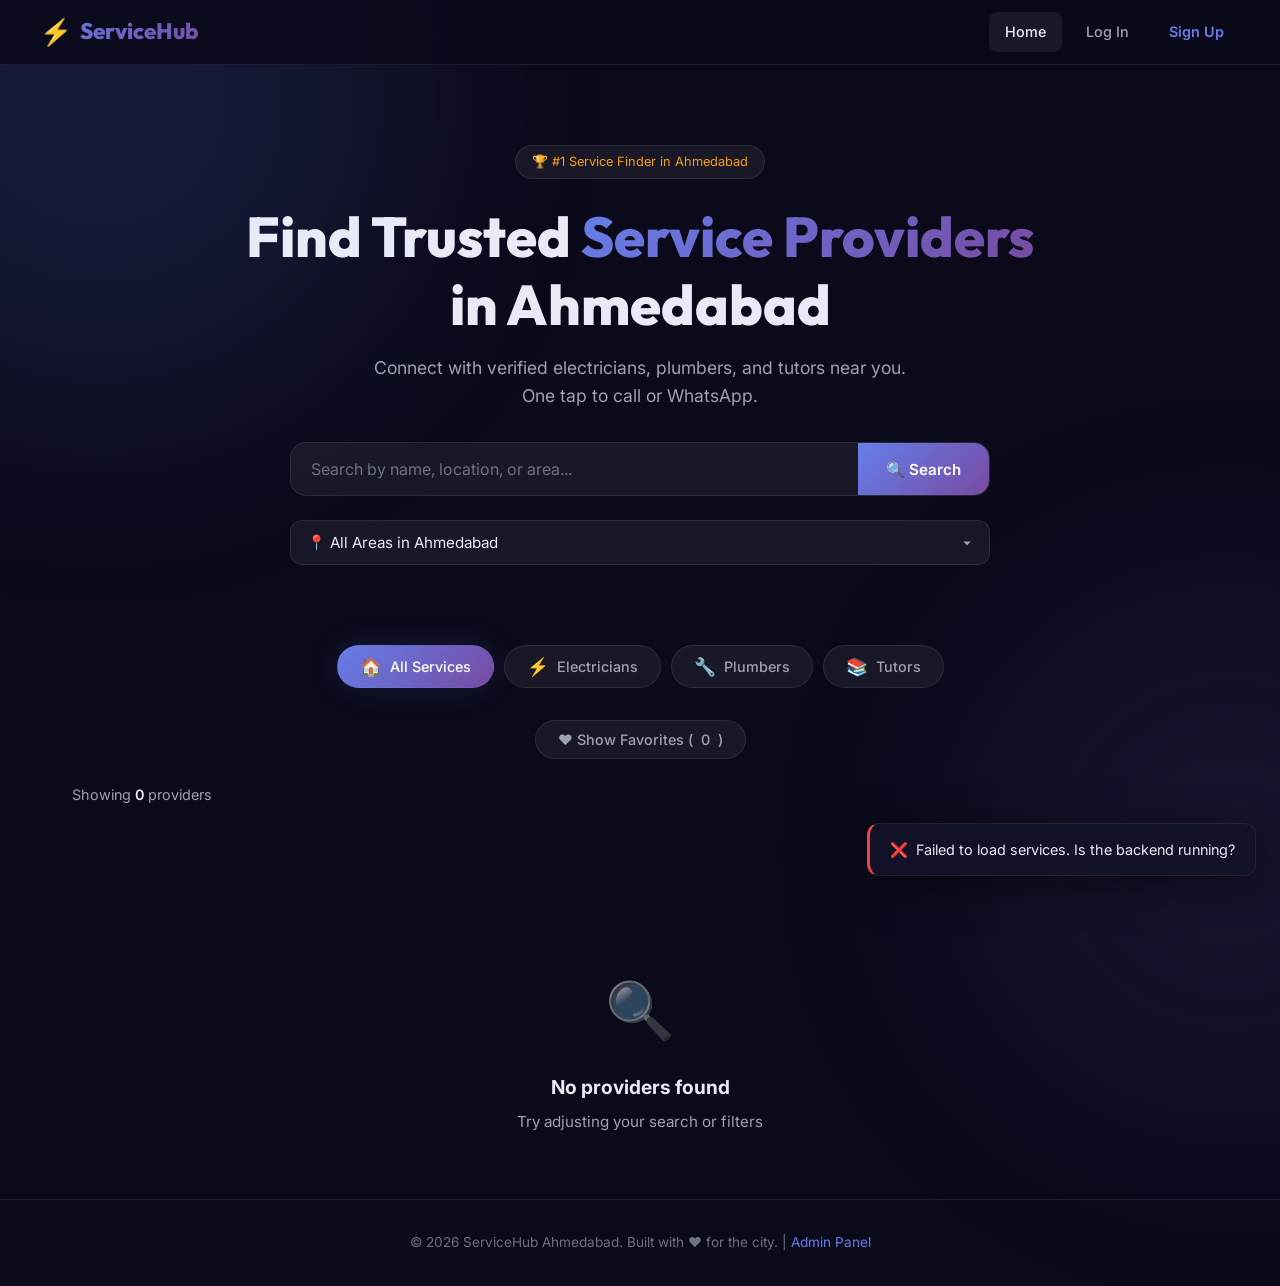
==== erning_project/frontend/index.html @ 5d041cc8 "Add files via upload" ====
<!DOCTYPE html>
<html lang="en">

<head>
  <meta charset="UTF-8">
  <meta name="viewport" content="width=device-width, initial-scale=1.0">
  <meta name="description"
    content="Find trusted local service providers in Ahmedabad — electricians, plumbers, tutors and more. Call or WhatsApp instantly.">
  <title>ServiceHub Ahmedabad — Find Local Service Providers</title>
  <link rel="stylesheet" href="style.css">
  <link rel="icon"
    href="data:image/svg+xml,<svg xmlns='http://www.w3.org/2000/svg' viewBox='0 0 100 100'><text y='.9em' font-size='90'>🔧</text></svg>">
</head>

<body>

  <!-- Navbar -->
  <nav class="navbar">
    <div class="navbar-inner">
      <a href="index.html" class="navbar-brand">
        <span class="icon">⚡</span> ServiceHub
      </a>
      <div class="nav-links" id="navLinks">
        <a href="index.html" class="nav-link active" id="nav-home">Home</a>
        <a href="admin.html" class="nav-link admin-link" id="nav-admin">⚙ Admin</a>
      </div>
    </div>
  </nav>

  <!-- Hero Section -->
  <section class="hero">
    <div class="hero-badge">🏆 #1 Service Finder in Ahmedabad</div>
    <h1>Find Trusted <span class="gradient-text">Service Providers</span><br>in Ahmedabad</h1>
    <p>Connect with verified electricians, plumbers, and tutors near you. One tap to call or WhatsApp.</p>

    <!-- Search Bar -->
    <div class="search-container">
      <div class="search-box">
        <input type="text" id="searchInput" placeholder="Search by name, location, or area..." autocomplete="off">
        <button class="search-btn" id="searchBtn">🔍 Search</button>
      </div>
    </div>

    <!-- Area Filter -->
    <div class="area-filter">
      <select class="area-select" id="areaFilter">
        <option value="">📍 All Areas in Ahmedabad</option>
      </select>
    </div>
  </section>

  <!-- Category Tabs -->
  <div class="categories" id="categoryTabs">
    <button class="cat-btn active" data-category="all">
      <span class="cat-icon">🏠</span> All Services
    </button>
    <button class="cat-btn" data-category="Electrician">
      <span class="cat-icon">⚡</span> Electricians
    </button>
    <button class="cat-btn" data-category="Plumber">
      <span class="cat-icon">🔧</span> Plumbers
    </button>
    <button class="cat-btn" data-category="Tutor">
      <span class="cat-icon">📚</span> Tutors
    </button>
  </div>

  <!-- Favorites Toggle -->
  <div class="favorites-toggle">
    <button class="fav-btn" id="favToggle">❤️ Show Favorites (<span id="favCount">0</span>)</button>
  </div>

  <!-- Stats -->
  <div class="stats-bar">
    <p class="results-count">Showing <span id="resultsCount">0</span> providers</p>
  </div>

  <!-- Service Cards Grid -->
  <div class="services-grid" id="servicesGrid">
    <!-- Cards loaded dynamically -->
  </div>

  <!-- Loading State -->
  <div class="loading" id="loadingState" style="display:none;">
    <div class="spinner"></div>
    <p>Finding the best providers for you...</p>
  </div>

  <!-- Empty State -->
  <div class="empty-state" id="emptyState" style="display:none;">
    <div class="empty-icon">🔍</div>
    <h3>No providers found</h3>
    <p>Try adjusting your search or filters</p>
  </div>

  <!-- Toast Container -->
  <div class="toast-container" id="toastContainer"></div>

  <!-- Footer -->
  <footer class="footer">
    <p>© 2026 ServiceHub Ahmedabad. Built with ❤️ for the city. | <a href="admin.html">Admin Panel</a></p>
  </footer>

  <script src="script.js"></script>
</body>

</html>
---- erning_project/frontend/style.css ----
/* ==========================================
   Local Service Finder - Ahmedabad
   Premium Dark Theme with Glassmorphism
   ========================================== */

@import url('https://fonts.googleapis.com/css2?family=Inter:wght@300;400;500;600;700;800;900&family=Outfit:wght@400;500;600;700;800&display=swap');

/* --- CSS Variables --- */
:root {
  --bg-primary: #0a0a1a;
  --bg-secondary: #111128;
  --bg-card: rgba(255, 255, 255, 0.04);
  --bg-card-hover: rgba(255, 255, 255, 0.08);
  --bg-glass: rgba(255, 255, 255, 0.06);
  --border-glass: rgba(255, 255, 255, 0.08);
  --text-primary: #e8eaf6;
  --text-secondary: #9ca3af;
  --text-muted: #6b7280;
  --accent-primary: #667eea;
  --accent-secondary: #764ba2;
  --accent-gradient: linear-gradient(135deg, #667eea 0%, #764ba2 100%);
  --gold: #f59e0b;
  --gold-glow: rgba(245, 158, 11, 0.3);
  --green: #10b981;
  --green-dark: #059669;
  --whatsapp: #25d366;
  --phone-blue: #3b82f6;
  --danger: #ef4444;
  --electrician-color: #f59e0b;
  --plumber-color: #3b82f6;
  --tutor-color: #8b5cf6;
  --radius-sm: 8px;
  --radius-md: 12px;
  --radius-lg: 16px;
  --radius-xl: 24px;
  --shadow-sm: 0 2px 8px rgba(0,0,0,0.3);
  --shadow-md: 0 4px 20px rgba(0,0,0,0.4);
  --shadow-lg: 0 8px 40px rgba(0,0,0,0.5);
  --shadow-glow: 0 0 30px rgba(102, 126, 234, 0.15);
  --transition: all 0.3s cubic-bezier(0.4, 0, 0.2, 1);
}

/* --- Reset & Base --- */
*, *::before, *::after { box-sizing: border-box; margin: 0; padding: 0; }

html { scroll-behavior: smooth; }

body {
  font-family: 'Inter', -apple-system, BlinkMacSystemFont, sans-serif;
  background: var(--bg-primary);
  color: var(--text-primary);
  line-height: 1.6;
  min-height: 100vh;
  overflow-x: hidden;
}

/* Animated background gradient orbs */
body::before, body::after {
  content: '';
  position: fixed;
  border-radius: 50%;
  filter: blur(120px);
  opacity: 0.15;
  z-index: -1;
  animation: floatOrb 20s ease-in-out infinite;
}
body::before {
  width: 600px; height: 600px;
  background: var(--accent-primary);
  top: -200px; left: -200px;
}
body::after {
  width: 500px; height: 500px;
  background: var(--accent-secondary);
  bottom: -200px; right: -200px;
  animation-delay: -10s;
}

@keyframes floatOrb {
  0%, 100% { transform: translate(0, 0) scale(1); }
  33% { transform: translate(50px, 30px) scale(1.1); }
  66% { transform: translate(-30px, -20px) scale(0.95); }
}

a { text-decoration: none; color: inherit; }
button { cursor: pointer; border: none; font-family: inherit; }
input, select, textarea { font-family: inherit; }

/* --- Navbar --- */
.navbar {
  position: sticky; top: 0; z-index: 100;
  background: rgba(10, 10, 26, 0.85);
  backdrop-filter: blur(20px);
  border-bottom: 1px solid var(--border-glass);
  padding: 0 2rem;
}
.navbar-inner {
  max-width: 1200px; margin: 0 auto;
  display: flex; align-items: center; justify-content: space-between;
  height: 64px;
}
.navbar-brand {
  font-family: 'Outfit', sans-serif;
  font-weight: 800; font-size: 1.4rem;
  background: var(--accent-gradient);
  -webkit-background-clip: text; -webkit-text-fill-color: transparent;
  background-clip: text;
  display: flex; align-items: center; gap: 8px;
}
.navbar-brand .icon { font-size: 1.6rem; -webkit-text-fill-color: initial; }
.nav-links { display: flex; gap: 8px; align-items: center; }
.nav-link {
  padding: 8px 16px; border-radius: var(--radius-sm);
  color: var(--text-secondary); font-size: 0.9rem; font-weight: 500;
  transition: var(--transition);
}
.nav-link:hover, .nav-link.active {
  color: var(--text-primary);
  background: var(--bg-glass);
}
.nav-link.admin-link {
  background: var(--accent-gradient);
  color: white; font-weight: 600;
}
.nav-link.admin-link:hover { opacity: 0.9; transform: translateY(-1px); }

/* --- Hero Section --- */
.hero {
  text-align: center;
  padding: 5rem 2rem 3rem;
  position: relative;
}
.hero-badge {
  display: inline-flex; align-items: center; gap: 6px;
  background: var(--bg-glass); border: 1px solid var(--border-glass);
  padding: 6px 16px; border-radius: 50px;
  font-size: 0.8rem; color: var(--gold);
  margin-bottom: 1.5rem;
  animation: fadeInDown 0.6s ease;
}
.hero h1 {
  font-family: 'Outfit', sans-serif;
  font-size: clamp(2.2rem, 5vw, 3.5rem);
  font-weight: 800; line-height: 1.2;
  margin-bottom: 1rem;
  animation: fadeInUp 0.6s ease;
}
.hero h1 .gradient-text {
  background: var(--accent-gradient);
  -webkit-background-clip: text; -webkit-text-fill-color: transparent;
  background-clip: text;
}
.hero p {
  color: var(--text-secondary); font-size: 1.1rem;
  max-width: 550px; margin: 0 auto 2rem;
  animation: fadeInUp 0.6s ease 0.1s both;
}

/* --- Search Section --- */
.search-container {
  max-width: 700px; margin: 0 auto 1.5rem;
  animation: fadeInUp 0.6s ease 0.2s both;
}
.search-box {
  display: flex; gap: 0;
  background: var(--bg-glass);
  border: 1px solid var(--border-glass);
  border-radius: var(--radius-lg);
  overflow: hidden;
  transition: var(--transition);
}
.search-box:focus-within {
  border-color: var(--accent-primary);
  box-shadow: var(--shadow-glow);
}
.search-box input {
  flex: 1; padding: 16px 20px;
  background: transparent; border: none; outline: none;
  color: var(--text-primary); font-size: 1rem;
}
.search-box input::placeholder { color: var(--text-muted); }
.search-box .search-btn {
  padding: 16px 28px;
  background: var(--accent-gradient);
  color: white; font-weight: 600; font-size: 0.95rem;
  transition: var(--transition);
}
.search-box .search-btn:hover { opacity: 0.9; }

/* Area filter dropdown */
.area-filter {
  max-width: 700px; margin: 0 auto 2rem;
  animation: fadeInUp 0.6s ease 0.25s both;
}
.area-select {
  width: 100%; padding: 12px 16px;
  background: var(--bg-glass); border: 1px solid var(--border-glass);
  border-radius: var(--radius-md); color: var(--text-primary);
  font-size: 0.95rem; outline: none;
  appearance: none;
  background-image: url("data:image/svg+xml,%3Csvg xmlns='http://www.w3.org/2000/svg' width='12' height='12' fill='%239ca3af' viewBox='0 0 16 16'%3E%3Cpath d='M8 11L3 6h10z'/%3E%3C/svg%3E");
  background-repeat: no-repeat;
  background-position: right 16px center;
  cursor: pointer;
  transition: var(--transition);
}
.area-select:focus {
  border-color: var(--accent-primary);
  box-shadow: var(--shadow-glow);
}
.area-select option { background: var(--bg-secondary); color: var(--text-primary); }

/* --- Category Tabs --- */
.categories {
  display: flex; justify-content: center; gap: 10px;
  flex-wrap: wrap; padding: 0 2rem 2rem;
  animation: fadeInUp 0.6s ease 0.3s both;
}
.cat-btn {
  display: flex; align-items: center; gap: 8px;
  padding: 10px 22px; border-radius: 50px;
  background: var(--bg-glass); border: 1px solid var(--border-glass);
  color: var(--text-secondary); font-size: 0.9rem; font-weight: 500;
  transition: var(--transition);
}
.cat-btn:hover { background: var(--bg-card-hover); color: var(--text-primary); transform: translateY(-2px); }
.cat-btn.active {
  background: var(--accent-gradient); color: white;
  border-color: transparent; box-shadow: var(--shadow-glow);
}
.cat-btn .cat-icon { font-size: 1.1rem; }

/* --- Favorites Toggle --- */
.favorites-toggle {
  text-align: center; margin-bottom: 1.5rem;
}
.fav-btn {
  display: inline-flex; align-items: center; gap: 8px;
  padding: 10px 22px; border-radius: 50px;
  background: var(--bg-glass); border: 1px solid var(--border-glass);
  color: var(--text-secondary); font-size: 0.9rem; font-weight: 500;
  transition: var(--transition);
}
.fav-btn:hover { background: var(--bg-card-hover); color: var(--gold); }
.fav-btn.active { background: rgba(245, 158, 11, 0.15); color: var(--gold); border-color: var(--gold); }

/* --- Stats Bar --- */
.stats-bar {
  max-width: 1200px; margin: 0 auto 2rem; padding: 0 2rem;
  display: flex; justify-content: space-between; align-items: center;
}
.results-count { color: var(--text-secondary); font-size: 0.9rem; }
.results-count span { color: var(--text-primary); font-weight: 600; }

/* --- Service Cards Grid --- */
.services-grid {
  max-width: 1200px; margin: 0 auto; padding: 0 2rem 4rem;
  display: grid;
  grid-template-columns: repeat(auto-fill, minmax(340px, 1fr));
  gap: 20px;
}

/* --- Service Card --- */
.service-card {
  background: var(--bg-card);
  border: 1px solid var(--border-glass);
  border-radius: var(--radius-lg);
  padding: 24px;
  transition: var(--transition);
  position: relative;
  overflow: hidden;
  animation: fadeInUp 0.5s ease both;
}
.service-card::before {
  content: '';
  position: absolute; top: 0; left: 0; right: 0; height: 3px;
  background: var(--accent-gradient);
  opacity: 0; transition: var(--transition);
}
.service-card:hover {
  transform: translateY(-4px);
  background: var(--bg-card-hover);
  box-shadow: var(--shadow-md);
}
.service-card:hover::before { opacity: 1; }

/* Premium card styling */
.service-card.premium {
  border-color: rgba(245, 158, 11, 0.3);
  background: rgba(245, 158, 11, 0.04);
}
.service-card.premium::before {
  background: linear-gradient(90deg, var(--gold), #fbbf24);
  opacity: 1;
}
.premium-badge {
  position: absolute; top: 12px; right: 12px;
  background: linear-gradient(135deg, var(--gold), #fbbf24);
  color: #000; font-size: 0.7rem; font-weight: 700;
  padding: 4px 10px; border-radius: 50px;
  text-transform: uppercase; letter-spacing: 0.5px;
  box-shadow: 0 2px 10px var(--gold-glow);
}
.card-header { display: flex; align-items: flex-start; gap: 14px; margin-bottom: 16px; }
.card-avatar {
  width: 48px; height: 48px;
  border-radius: var(--radius-md);
  display: flex; align-items: center; justify-content: center;
  font-size: 1.4rem; flex-shrink: 0;
}
.card-avatar.electrician { background: rgba(245, 158, 11, 0.15); }
.card-avatar.plumber { background: rgba(59, 130, 246, 0.15); }
.card-avatar.tutor { background: rgba(139, 92, 246, 0.15); }

.card-info h3 {
  font-size: 1.05rem; font-weight: 700;
  margin-bottom: 2px; line-height: 1.3;
}
.card-category {
  font-size: 0.78rem; font-weight: 600;
  text-transform: uppercase; letter-spacing: 0.5px;
}
.card-category.electrician { color: var(--electrician-color); }
.card-category.plumber { color: var(--plumber-color); }
.card-category.tutor { color: var(--tutor-color); }

/* Card details */
.card-details { display: flex; flex-direction: column; gap: 8px; margin-bottom: 16px; }
.detail-row {
  display: flex; align-items: center; gap: 10px;
  color: var(--text-secondary); font-size: 0.88rem;
}
.detail-row .detail-icon { font-size: 1rem; width: 20px; text-align: center; }

/* Rating */
.rating-section { display: flex; align-items: center; gap: 10px; margin-bottom: 16px; }
.stars { display: flex; gap: 2px; }
.star { font-size: 1rem; color: var(--text-muted); cursor: pointer; transition: var(--transition); }
.star.filled { color: var(--gold); }
.star:hover { transform: scale(1.2); }
.rating-text { font-size: 0.82rem; color: var(--text-secondary); }
.rating-text span { color: var(--gold); font-weight: 600; }

/* Card actions */
.card-actions { display: flex; gap: 10px; }
.action-btn {
  flex: 1; padding: 10px;
  border-radius: var(--radius-md);
  font-size: 0.85rem; font-weight: 600;
  display: flex; align-items: center; justify-content: center; gap: 6px;
  transition: var(--transition);
}
.action-btn:hover { transform: translateY(-2px); }
.btn-call {
  background: rgba(59, 130, 246, 0.12); color: var(--phone-blue);
  border: 1px solid rgba(59, 130, 246, 0.2);
}
.btn-call:hover { background: rgba(59, 130, 246, 0.2); }
.btn-whatsapp {
  background: rgba(37, 211, 102, 0.12); color: var(--whatsapp);
  border: 1px solid rgba(37, 211, 102, 0.2);
}
.btn-whatsapp:hover { background: rgba(37, 211, 102, 0.2); }
.btn-favorite {
  width: 42px; flex: none;
  background: var(--bg-glass); color: var(--text-muted);
  border: 1px solid var(--border-glass);
  font-size: 1.1rem; padding: 10px;
}
.btn-favorite:hover { color: var(--danger); }
.btn-favorite.favorited { color: var(--danger); background: rgba(239, 68, 68, 0.1); }

/* --- Loading Spinner --- */
.loading {
  text-align: center; padding: 4rem 2rem;
  animation: fadeIn 0.3s ease;
}
.spinner {
  width: 48px; height: 48px; margin: 0 auto 16px;
  border: 3px solid var(--border-glass);
  border-top-color: var(--accent-primary);
  border-radius: 50%;
  animation: spin 0.8s linear infinite;
}
.loading p { color: var(--text-secondary); font-size: 0.95rem; }

/* --- Empty State --- */
.empty-state {
  text-align: center; padding: 4rem 2rem;
  animation: fadeIn 0.3s ease;
}
.empty-state .empty-icon { font-size: 3.5rem; margin-bottom: 1rem; opacity: 0.5; }
.empty-state h3 { font-size: 1.2rem; margin-bottom: 0.5rem; }
.empty-state p { color: var(--text-secondary); font-size: 0.95rem; }

/* --- Footer --- */
.footer {
  text-align: center; padding: 2rem;
  border-top: 1px solid var(--border-glass);
  color: var(--text-muted); font-size: 0.85rem;
}
.footer a { color: var(--accent-primary); }
.footer a:hover { text-decoration: underline; }

/* --- Toast Notifications --- */
.toast-container {
  position: fixed; bottom: 24px; right: 24px;
  z-index: 9999; display: flex; flex-direction: column; gap: 8px;
}
.toast {
  padding: 14px 20px; border-radius: var(--radius-md);
  background: var(--bg-secondary); border: 1px solid var(--border-glass);
  color: var(--text-primary); font-size: 0.9rem;
  box-shadow: var(--shadow-lg);
  animation: slideInRight 0.3s ease;
  display: flex; align-items: center; gap: 8px;
}
.toast.success { border-left: 3px solid var(--green); }
.toast.error { border-left: 3px solid var(--danger); }
.toast.info { border-left: 3px solid var(--accent-primary); }

/* =============================
   ADMIN PAGE STYLES
   ============================= */
.admin-container {
  max-width: 1000px; margin: 0 auto; padding: 2rem;
}

/* Login Form */
.login-section {
  max-width: 420px; margin: 4rem auto; padding: 2rem;
  text-align: center;
}
.login-section h2 {
  font-family: 'Outfit', sans-serif; font-size: 1.8rem;
  margin-bottom: 0.5rem;
}
.login-section p { color: var(--text-secondary); margin-bottom: 2rem; }
.login-form {
  background: var(--bg-card); border: 1px solid var(--border-glass);
  border-radius: var(--radius-lg); padding: 2rem;
}
.form-group { margin-bottom: 1.2rem; text-align: left; }
.form-group label {
  display: block; font-size: 0.85rem; font-weight: 600;
  color: var(--text-secondary); margin-bottom: 6px;
}
.form-input {
  width: 100%; padding: 12px 16px;
  background: var(--bg-glass); border: 1px solid var(--border-glass);
  border-radius: var(--radius-md); color: var(--text-primary);
  font-size: 0.95rem; outline: none;
  transition: var(--transition);
}
.form-input:focus {
  border-color: var(--accent-primary);
  box-shadow: 0 0 0 3px rgba(102, 126, 234, 0.15);
}
.form-input::placeholder { color: var(--text-muted); }

.btn-primary {
  width: 100%; padding: 12px;
  background: var(--accent-gradient); color: white;
  border-radius: var(--radius-md); font-size: 1rem; font-weight: 600;
  transition: var(--transition);
}
.btn-primary:hover { opacity: 0.9; transform: translateY(-1px); }

/* Admin Dashboard */
.admin-header {
  display: flex; justify-content: space-between; align-items: center;
  margin-bottom: 2rem; flex-wrap: wrap; gap: 1rem;
}
.admin-header h2 {
  font-family: 'Outfit', sans-serif; font-size: 1.6rem;
}
.btn-logout {
  padding: 8px 20px; border-radius: var(--radius-sm);
  background: rgba(239, 68, 68, 0.12); color: var(--danger);
  border: 1px solid rgba(239, 68, 68, 0.2);
  font-size: 0.85rem; font-weight: 600;
  transition: var(--transition);
}
.btn-logout:hover { background: rgba(239, 68, 68, 0.2); }

/* Service Form */
.service-form {
  background: var(--bg-card); border: 1px solid var(--border-glass);
  border-radius: var(--radius-lg); padding: 2rem; margin-bottom: 2rem;
}
.service-form h3 { font-size: 1.1rem; margin-bottom: 1.2rem; }
.form-row { display: grid; grid-template-columns: 1fr 1fr; gap: 1rem; }
.form-actions { display: flex; gap: 10px; margin-top: 1rem; }
.btn-cancel {
  padding: 10px 24px; border-radius: var(--radius-md);
  background: var(--bg-glass); color: var(--text-secondary);
  border: 1px solid var(--border-glass);
  font-size: 0.9rem; font-weight: 500;
  transition: var(--transition);
}
.btn-cancel:hover { color: var(--text-primary); background: var(--bg-card-hover); }

.checkbox-group {
  display: flex; align-items: center; gap: 10px;
  padding: 12px 0;
}
.checkbox-group input[type="checkbox"] {
  width: 18px; height: 18px; accent-color: var(--gold);
}
.checkbox-group label { font-size: 0.9rem; color: var(--text-secondary); cursor: pointer; }

/* Admin Table */
.admin-table-wrap {
  background: var(--bg-card); border: 1px solid var(--border-glass);
  border-radius: var(--radius-lg); overflow: hidden;
}
.admin-table {
  width: 100%; border-collapse: collapse;
}
.admin-table th {
  padding: 14px 16px; text-align: left;
  background: var(--bg-glass);
  font-size: 0.8rem; font-weight: 600;
  color: var(--text-secondary); text-transform: uppercase;
  letter-spacing: 0.5px;
}
.admin-table td {
  padding: 14px 16px; font-size: 0.9rem;
  border-top: 1px solid var(--border-glass);
}
.admin-table tr:hover td { background: var(--bg-glass); }
.badge-premium {
  background: linear-gradient(135deg, var(--gold), #fbbf24);
  color: #000; font-size: 0.7rem; font-weight: 700;
  padding: 3px 8px; border-radius: 50px;
}
.table-actions { display: flex; gap: 6px; }
.btn-edit, .btn-delete {
  padding: 6px 14px; border-radius: var(--radius-sm);
  font-size: 0.8rem; font-weight: 600;
  transition: var(--transition);
}
.btn-edit {
  background: rgba(102, 126, 234, 0.12); color: var(--accent-primary);
  border: 1px solid rgba(102, 126, 234, 0.2);
}
.btn-edit:hover { background: rgba(102, 126, 234, 0.2); }
.btn-delete {
  background: rgba(239, 68, 68, 0.12); color: var(--danger);
  border: 1px solid rgba(239, 68, 68, 0.2);
}
.btn-delete:hover { background: rgba(239, 68, 68, 0.2); }

/* --- Animations --- */
@keyframes fadeIn { from { opacity: 0; } to { opacity: 1; } }
@keyframes fadeInUp { from { opacity: 0; transform: translateY(20px); } to { opacity: 1; transform: translateY(0); } }
@keyframes fadeInDown { from { opacity: 0; transform: translateY(-10px); } to { opacity: 1; transform: translateY(0); } }
@keyframes slideInRight { from { opacity: 0; transform: translateX(40px); } to { opacity: 1; transform: translateX(0); } }
@keyframes spin { to { transform: rotate(360deg); } }

/* --- Responsive --- */
@media (max-width: 768px) {
  .navbar-inner { padding: 0 1rem; }
  .nav-links { gap: 4px; }
  .nav-link { padding: 6px 10px; font-size: 0.82rem; }
  .hero { padding: 3rem 1.5rem 2rem; }
  .services-grid { grid-template-columns: 1fr; padding: 0 1rem 3rem; }
  .categories { padding: 0 1rem 1.5rem; }
  .form-row { grid-template-columns: 1fr; }
  .admin-table-wrap { overflow-x: auto; }
  .stats-bar { padding: 0 1rem; }
  .search-container, .area-filter { padding: 0 1rem; }
}

@media (max-width: 480px) {
  .hero h1 { font-size: 1.8rem; }
  .card-actions { flex-wrap: wrap; }
  .action-btn { font-size: 0.8rem; padding: 9px; }
}

/* =============================
   USER AUTH STYLES
   ============================= */
.auth-container {
  min-height: calc(100vh - 64px);
  display: flex; align-items: center; justify-content: center;
  padding: 2rem;
}
.auth-card {
  width: 100%; max-width: 420px;
  background: var(--bg-card); border: 1px solid var(--border-glass);
  border-radius: var(--radius-lg); padding: 2.5rem;
  box-shadow: var(--shadow-lg);
  animation: fadeInUp 0.5s ease;
}
.auth-card h2 {
  font-family: 'Outfit', sans-serif; font-size: 1.8rem;
  margin-bottom: 0.5rem; text-align: center;
}
.auth-subtitle {
  color: var(--text-secondary); text-align: center;
  margin-bottom: 2rem; font-size: 0.95rem;
}
.auth-form .form-group { margin-bottom: 1.2rem; }
.auth-form label {
  display: block; font-size: 0.85rem; font-weight: 600;
  color: var(--text-secondary); margin-bottom: 6px;
}
.auth-form .form-help {
  display: flex; justify-content: flex-end; margin-top: 6px;
}
.auth-link {
  color: var(--accent-primary); font-size: 0.85rem;
  transition: var(--transition); text-decoration: none;
}
.auth-link:hover { color: var(--text-primary); text-decoration: underline; }
.auth-link.font-bold { font-weight: 600; }
.auth-footer {
  margin-top: 2rem; text-align: center;
  font-size: 0.9rem; color: var(--text-secondary);
  padding-top: 1.5rem; border-top: 1px solid var(--border-glass);
}
.user-dropdown {
  position: relative; display: inline-block;
}
.user-menu-btn {
  display: flex; align-items: center; gap: 8px;
  padding: 8px 16px; border-radius: var(--radius-sm);
  background: var(--bg-glass); border: 1px solid var(--border-glass);
  color: var(--text-primary); font-size: 0.9rem; font-weight: 600;
  transition: var(--transition);
}
.user-menu-btn:hover { background: var(--bg-card-hover); }
.user-avatar {
  width: 24px; height: 24px; border-radius: 50%;
  background: var(--accent-gradient); color: white;
  display: flex; align-items: center; justify-content: center;
  font-size: 0.7rem; font-weight: bold;
}
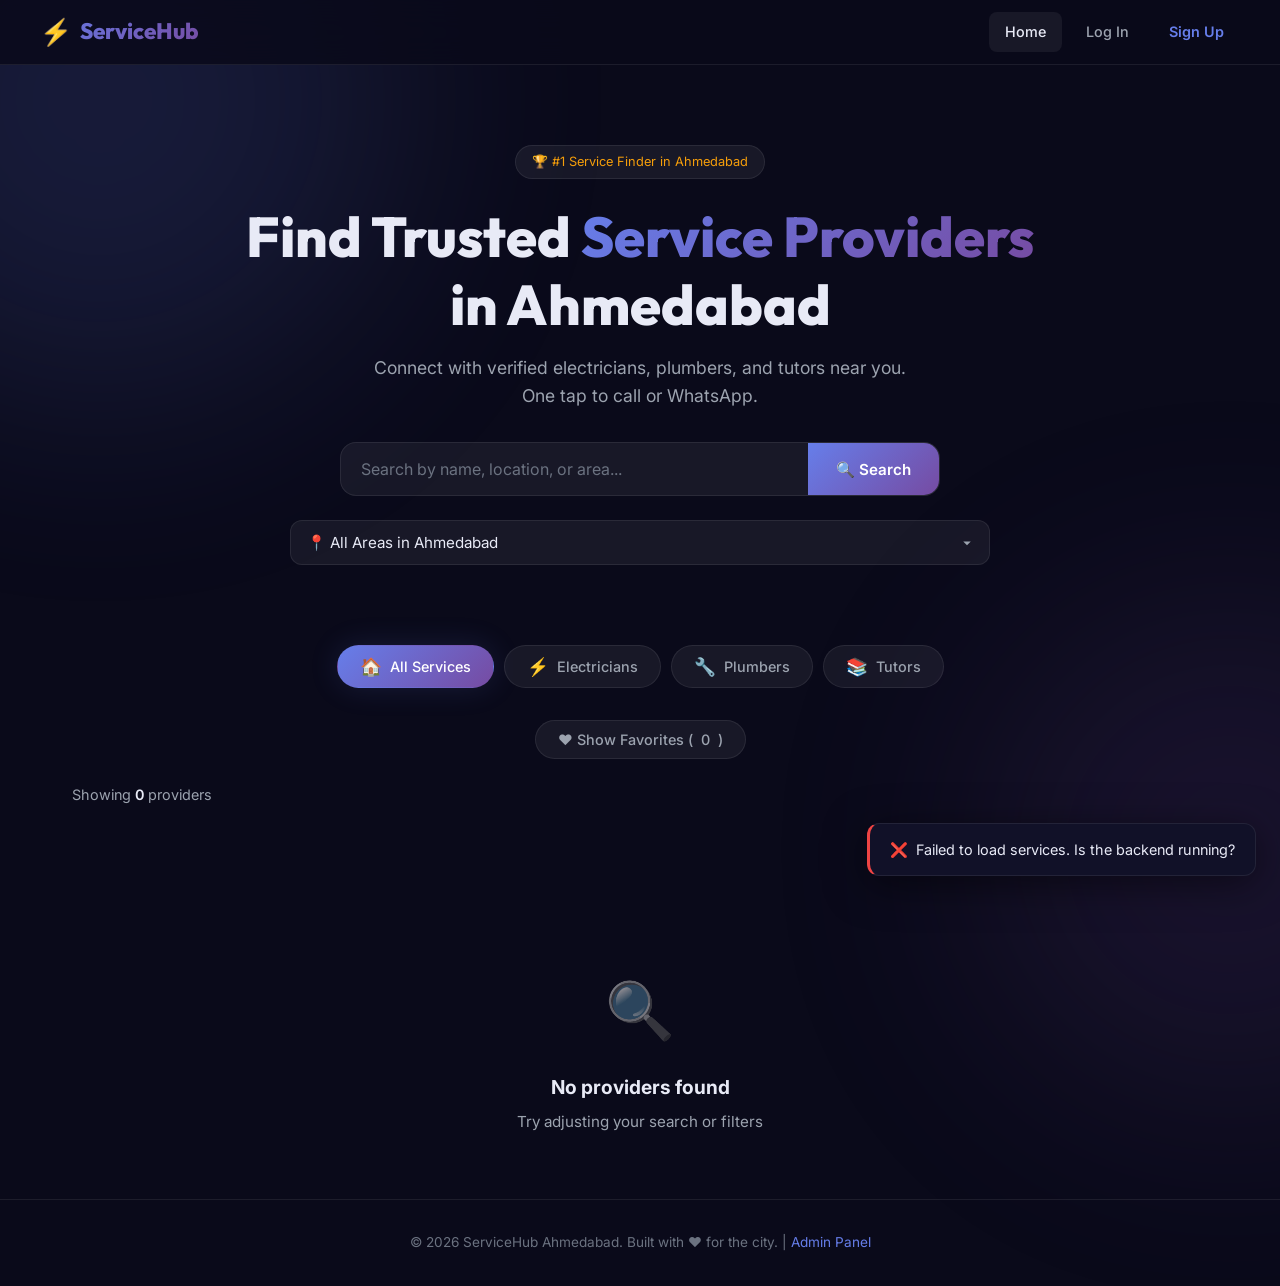
==== commit 9fc255a4: "Add files via upload" ====
--- a/erning_project/frontend/index.html
+++ b/erning_project/frontend/index.html
@@ -1,107 +1,107 @@
-<!DOCTYPE html>
-<html lang="en">
-
-<head>
-  <meta charset="UTF-8">
-  <meta name="viewport" content="width=device-width, initial-scale=1.0">
-  <meta name="description"
-    content="Find trusted local service providers in Ahmedabad — electricians, plumbers, tutors and more. Call or WhatsApp instantly.">
-  <title>ServiceHub Ahmedabad — Find Local Service Providers</title>
-  <link rel="stylesheet" href="style.css">
-  <link rel="icon"
-    href="data:image/svg+xml,<svg xmlns='http://www.w3.org/2000/svg' viewBox='0 0 100 100'><text y='.9em' font-size='90'>🔧</text></svg>">
-</head>
-
-<body>
-
-  <!-- Navbar -->
-  <nav class="navbar">
-    <div class="navbar-inner">
-      <a href="index.html" class="navbar-brand">
-        <span class="icon">⚡</span> ServiceHub
-      </a>
-      <div class="nav-links" id="navLinks">
-        <a href="index.html" class="nav-link active" id="nav-home">Home</a>
-        <a href="admin.html" class="nav-link admin-link" id="nav-admin">⚙ Admin</a>
-      </div>
-    </div>
-  </nav>
-
-  <!-- Hero Section -->
-  <section class="hero">
-    <div class="hero-badge">🏆 #1 Service Finder in Ahmedabad</div>
-    <h1>Find Trusted <span class="gradient-text">Service Providers</span><br>in Ahmedabad</h1>
-    <p>Connect with verified electricians, plumbers, and tutors near you. One tap to call or WhatsApp.</p>
-
-    <!-- Search Bar -->
-    <div class="search-container">
-      <div class="search-box">
-        <input type="text" id="searchInput" placeholder="Search by name, location, or area..." autocomplete="off">
-        <button class="search-btn" id="searchBtn">🔍 Search</button>
-      </div>
-    </div>
-
-    <!-- Area Filter -->
-    <div class="area-filter">
-      <select class="area-select" id="areaFilter">
-        <option value="">📍 All Areas in Ahmedabad</option>
-      </select>
-    </div>
-  </section>
-
-  <!-- Category Tabs -->
-  <div class="categories" id="categoryTabs">
-    <button class="cat-btn active" data-category="all">
-      <span class="cat-icon">🏠</span> All Services
-    </button>
-    <button class="cat-btn" data-category="Electrician">
-      <span class="cat-icon">⚡</span> Electricians
-    </button>
-    <button class="cat-btn" data-category="Plumber">
-      <span class="cat-icon">🔧</span> Plumbers
-    </button>
-    <button class="cat-btn" data-category="Tutor">
-      <span class="cat-icon">📚</span> Tutors
-    </button>
-  </div>
-
-  <!-- Favorites Toggle -->
-  <div class="favorites-toggle">
-    <button class="fav-btn" id="favToggle">❤️ Show Favorites (<span id="favCount">0</span>)</button>
-  </div>
-
-  <!-- Stats -->
-  <div class="stats-bar">
-    <p class="results-count">Showing <span id="resultsCount">0</span> providers</p>
-  </div>
-
-  <!-- Service Cards Grid -->
-  <div class="services-grid" id="servicesGrid">
-    <!-- Cards loaded dynamically -->
-  </div>
-
-  <!-- Loading State -->
-  <div class="loading" id="loadingState" style="display:none;">
-    <div class="spinner"></div>
-    <p>Finding the best providers for you...</p>
-  </div>
-
-  <!-- Empty State -->
-  <div class="empty-state" id="emptyState" style="display:none;">
-    <div class="empty-icon">🔍</div>
-    <h3>No providers found</h3>
-    <p>Try adjusting your search or filters</p>
-  </div>
-
-  <!-- Toast Container -->
-  <div class="toast-container" id="toastContainer"></div>
-
-  <!-- Footer -->
-  <footer class="footer">
-    <p>© 2026 ServiceHub Ahmedabad. Built with ❤️ for the city. | <a href="admin.html">Admin Panel</a></p>
-  </footer>
-
-  <script src="script.js"></script>
-</body>
-
+<!DOCTYPE html>
+<html lang="en">
+
+<head>
+  <meta charset="UTF-8">
+  <meta name="viewport" content="width=device-width, initial-scale=1.0">
+  <meta name="description"
+    content="Find trusted local service providers in Ahmedabad — electricians, plumbers, tutors and more. Call or WhatsApp instantly.">
+  <title>ServiceHub Ahmedabad — Find Local Service Providers</title>
+  <link rel="stylesheet" href="style.css">
+  <link rel="icon"
+    href="data:image/svg+xml,<svg xmlns='http://www.w3.org/2000/svg' viewBox='0 0 100 100'><text y='.9em' font-size='90'>🔧</text></svg>">
+</head>
+
+<body>
+
+  <!-- Navbar -->
+  <nav class="navbar">
+    <div class="navbar-inner">
+      <a href="index.html" class="navbar-brand">
+        <span class="icon">⚡</span> ServiceHub
+      </a>
+      <div class="nav-links" id="navLinks">
+        <a href="index.html" class="nav-link active" id="nav-home">Home</a>
+        <a href="admin.html" class="nav-link admin-link" id="nav-admin">⚙ Admin</a>
+      </div>
+    </div>
+  </nav>
+
+  <!-- Hero Section -->
+  <section class="hero">
+    <div class="hero-badge">🏆 #1 Service Finder in Ahmedabad</div>
+    <h1>Find Trusted <span class="gradient-text">Service Providers</span><br>in Ahmedabad</h1>
+    <p>Connect with verified electricians, plumbers, and tutors near you. One tap to call or WhatsApp.</p>
+
+    <!-- Search Bar -->
+    <div class="search-container">
+      <div class="search-box">
+        <input type="text" id="searchInput" placeholder="Search by name, location, or area..." autocomplete="off">
+        <button class="search-btn" id="searchBtn">🔍 Search</button>
+      </div>
+    </div>
+
+    <!-- Area Filter -->
+    <div class="area-filter">
+      <select class="area-select" id="areaFilter">
+        <option value="">📍 All Areas in Ahmedabad</option>
+      </select>
+    </div>
+  </section>
+
+  <!-- Category Tabs -->
+  <div class="categories" id="categoryTabs">
+    <button class="cat-btn active" data-category="all">
+      <span class="cat-icon">🏠</span> All Services
+    </button>
+    <button class="cat-btn" data-category="Electrician">
+      <span class="cat-icon">⚡</span> Electricians
+    </button>
+    <button class="cat-btn" data-category="Plumber">
+      <span class="cat-icon">🔧</span> Plumbers
+    </button>
+    <button class="cat-btn" data-category="Tutor">
+      <span class="cat-icon">📚</span> Tutors
+    </button>
+  </div>
+
+  <!-- Favorites Toggle -->
+  <div class="favorites-toggle">
+    <button class="fav-btn" id="favToggle">❤️ Show Favorites (<span id="favCount">0</span>)</button>
+  </div>
+
+  <!-- Stats -->
+  <div class="stats-bar">
+    <p class="results-count">Showing <span id="resultsCount">0</span> providers</p>
+  </div>
+
+  <!-- Service Cards Grid -->
+  <div class="services-grid" id="servicesGrid">
+    <!-- Cards loaded dynamically -->
+  </div>
+
+  <!-- Loading State -->
+  <div class="loading" id="loadingState" style="display:none;">
+    <div class="spinner"></div>
+    <p>Finding the best providers for you...</p>
+  </div>
+
+  <!-- Empty State -->
+  <div class="empty-state" id="emptyState" style="display:none;">
+    <div class="empty-icon">🔍</div>
+    <h3>No providers found</h3>
+    <p>Try adjusting your search or filters</p>
+  </div>
+
+  <!-- Toast Container -->
+  <div class="toast-container" id="toastContainer"></div>
+
+  <!-- Footer -->
+  <footer class="footer">
+    <p>© 2026 ServiceHub Ahmedabad. Built with ❤️ for the city. | <a href="admin.html">Admin Panel</a></p>
+  </footer>
+
+  <script src="script.js"></script>
+</body>
+
 </html>
--- a/erning_project/frontend/style.css
+++ b/erning_project/frontend/style.css
@@ -1,639 +1,1244 @@
-/* ==========================================
-   Local Service Finder - Ahmedabad
-   Premium Dark Theme with Glassmorphism
-   ========================================== */
-
-@import url('https://fonts.googleapis.com/css2?family=Inter:wght@300;400;500;600;700;800;900&family=Outfit:wght@400;500;600;700;800&display=swap');
-
-/* --- CSS Variables --- */
-:root {
-  --bg-primary: #0a0a1a;
-  --bg-secondary: #111128;
-  --bg-card: rgba(255, 255, 255, 0.04);
-  --bg-card-hover: rgba(255, 255, 255, 0.08);
-  --bg-glass: rgba(255, 255, 255, 0.06);
-  --border-glass: rgba(255, 255, 255, 0.08);
-  --text-primary: #e8eaf6;
-  --text-secondary: #9ca3af;
-  --text-muted: #6b7280;
-  --accent-primary: #667eea;
-  --accent-secondary: #764ba2;
-  --accent-gradient: linear-gradient(135deg, #667eea 0%, #764ba2 100%);
-  --gold: #f59e0b;
-  --gold-glow: rgba(245, 158, 11, 0.3);
-  --green: #10b981;
-  --green-dark: #059669;
-  --whatsapp: #25d366;
-  --phone-blue: #3b82f6;
-  --danger: #ef4444;
-  --electrician-color: #f59e0b;
-  --plumber-color: #3b82f6;
-  --tutor-color: #8b5cf6;
-  --radius-sm: 8px;
-  --radius-md: 12px;
-  --radius-lg: 16px;
-  --radius-xl: 24px;
-  --shadow-sm: 0 2px 8px rgba(0,0,0,0.3);
-  --shadow-md: 0 4px 20px rgba(0,0,0,0.4);
-  --shadow-lg: 0 8px 40px rgba(0,0,0,0.5);
-  --shadow-glow: 0 0 30px rgba(102, 126, 234, 0.15);
-  --transition: all 0.3s cubic-bezier(0.4, 0, 0.2, 1);
-}
-
-/* --- Reset & Base --- */
-*, *::before, *::after { box-sizing: border-box; margin: 0; padding: 0; }
-
-html { scroll-behavior: smooth; }
-
-body {
-  font-family: 'Inter', -apple-system, BlinkMacSystemFont, sans-serif;
-  background: var(--bg-primary);
-  color: var(--text-primary);
-  line-height: 1.6;
-  min-height: 100vh;
-  overflow-x: hidden;
-}
-
-/* Animated background gradient orbs */
-body::before, body::after {
-  content: '';
-  position: fixed;
-  border-radius: 50%;
-  filter: blur(120px);
-  opacity: 0.15;
-  z-index: -1;
-  animation: floatOrb 20s ease-in-out infinite;
-}
-body::before {
-  width: 600px; height: 600px;
-  background: var(--accent-primary);
-  top: -200px; left: -200px;
-}
-body::after {
-  width: 500px; height: 500px;
-  background: var(--accent-secondary);
-  bottom: -200px; right: -200px;
-  animation-delay: -10s;
-}
-
-@keyframes floatOrb {
-  0%, 100% { transform: translate(0, 0) scale(1); }
-  33% { transform: translate(50px, 30px) scale(1.1); }
-  66% { transform: translate(-30px, -20px) scale(0.95); }
-}
-
-a { text-decoration: none; color: inherit; }
-button { cursor: pointer; border: none; font-family: inherit; }
-input, select, textarea { font-family: inherit; }
-
-/* --- Navbar --- */
-.navbar {
-  position: sticky; top: 0; z-index: 100;
-  background: rgba(10, 10, 26, 0.85);
-  backdrop-filter: blur(20px);
-  border-bottom: 1px solid var(--border-glass);
-  padding: 0 2rem;
-}
-.navbar-inner {
-  max-width: 1200px; margin: 0 auto;
-  display: flex; align-items: center; justify-content: space-between;
-  height: 64px;
-}
-.navbar-brand {
-  font-family: 'Outfit', sans-serif;
-  font-weight: 800; font-size: 1.4rem;
-  background: var(--accent-gradient);
-  -webkit-background-clip: text; -webkit-text-fill-color: transparent;
-  background-clip: text;
-  display: flex; align-items: center; gap: 8px;
-}
-.navbar-brand .icon { font-size: 1.6rem; -webkit-text-fill-color: initial; }
-.nav-links { display: flex; gap: 8px; align-items: center; }
-.nav-link {
-  padding: 8px 16px; border-radius: var(--radius-sm);
-  color: var(--text-secondary); font-size: 0.9rem; font-weight: 500;
-  transition: var(--transition);
-}
-.nav-link:hover, .nav-link.active {
-  color: var(--text-primary);
-  background: var(--bg-glass);
-}
-.nav-link.admin-link {
-  background: var(--accent-gradient);
-  color: white; font-weight: 600;
-}
-.nav-link.admin-link:hover { opacity: 0.9; transform: translateY(-1px); }
-
-/* --- Hero Section --- */
-.hero {
-  text-align: center;
-  padding: 5rem 2rem 3rem;
-  position: relative;
-}
-.hero-badge {
-  display: inline-flex; align-items: center; gap: 6px;
-  background: var(--bg-glass); border: 1px solid var(--border-glass);
-  padding: 6px 16px; border-radius: 50px;
-  font-size: 0.8rem; color: var(--gold);
-  margin-bottom: 1.5rem;
-  animation: fadeInDown 0.6s ease;
-}
-.hero h1 {
-  font-family: 'Outfit', sans-serif;
-  font-size: clamp(2.2rem, 5vw, 3.5rem);
-  font-weight: 800; line-height: 1.2;
-  margin-bottom: 1rem;
-  animation: fadeInUp 0.6s ease;
-}
-.hero h1 .gradient-text {
-  background: var(--accent-gradient);
-  -webkit-background-clip: text; -webkit-text-fill-color: transparent;
-  background-clip: text;
-}
-.hero p {
-  color: var(--text-secondary); font-size: 1.1rem;
-  max-width: 550px; margin: 0 auto 2rem;
-  animation: fadeInUp 0.6s ease 0.1s both;
-}
-
-/* --- Search Section --- */
-.search-container {
-  max-width: 700px; margin: 0 auto 1.5rem;
-  animation: fadeInUp 0.6s ease 0.2s both;
-}
-.search-box {
-  display: flex; gap: 0;
-  background: var(--bg-glass);
-  border: 1px solid var(--border-glass);
-  border-radius: var(--radius-lg);
-  overflow: hidden;
-  transition: var(--transition);
-}
-.search-box:focus-within {
-  border-color: var(--accent-primary);
-  box-shadow: var(--shadow-glow);
-}
-.search-box input {
-  flex: 1; padding: 16px 20px;
-  background: transparent; border: none; outline: none;
-  color: var(--text-primary); font-size: 1rem;
-}
-.search-box input::placeholder { color: var(--text-muted); }
-.search-box .search-btn {
-  padding: 16px 28px;
-  background: var(--accent-gradient);
-  color: white; font-weight: 600; font-size: 0.95rem;
-  transition: var(--transition);
-}
-.search-box .search-btn:hover { opacity: 0.9; }
-
-/* Area filter dropdown */
-.area-filter {
-  max-width: 700px; margin: 0 auto 2rem;
-  animation: fadeInUp 0.6s ease 0.25s both;
-}
-.area-select {
-  width: 100%; padding: 12px 16px;
-  background: var(--bg-glass); border: 1px solid var(--border-glass);
-  border-radius: var(--radius-md); color: var(--text-primary);
-  font-size: 0.95rem; outline: none;
-  appearance: none;
-  background-image: url("data:image/svg+xml,%3Csvg xmlns='http://www.w3.org/2000/svg' width='12' height='12' fill='%239ca3af' viewBox='0 0 16 16'%3E%3Cpath d='M8 11L3 6h10z'/%3E%3C/svg%3E");
-  background-repeat: no-repeat;
-  background-position: right 16px center;
-  cursor: pointer;
-  transition: var(--transition);
-}
-.area-select:focus {
-  border-color: var(--accent-primary);
-  box-shadow: var(--shadow-glow);
-}
-.area-select option { background: var(--bg-secondary); color: var(--text-primary); }
-
-/* --- Category Tabs --- */
-.categories {
-  display: flex; justify-content: center; gap: 10px;
-  flex-wrap: wrap; padding: 0 2rem 2rem;
-  animation: fadeInUp 0.6s ease 0.3s both;
-}
-.cat-btn {
-  display: flex; align-items: center; gap: 8px;
-  padding: 10px 22px; border-radius: 50px;
-  background: var(--bg-glass); border: 1px solid var(--border-glass);
-  color: var(--text-secondary); font-size: 0.9rem; font-weight: 500;
-  transition: var(--transition);
-}
-.cat-btn:hover { background: var(--bg-card-hover); color: var(--text-primary); transform: translateY(-2px); }
-.cat-btn.active {
-  background: var(--accent-gradient); color: white;
-  border-color: transparent; box-shadow: var(--shadow-glow);
-}
-.cat-btn .cat-icon { font-size: 1.1rem; }
-
-/* --- Favorites Toggle --- */
-.favorites-toggle {
-  text-align: center; margin-bottom: 1.5rem;
-}
-.fav-btn {
-  display: inline-flex; align-items: center; gap: 8px;
-  padding: 10px 22px; border-radius: 50px;
-  background: var(--bg-glass); border: 1px solid var(--border-glass);
-  color: var(--text-secondary); font-size: 0.9rem; font-weight: 500;
-  transition: var(--transition);
-}
-.fav-btn:hover { background: var(--bg-card-hover); color: var(--gold); }
-.fav-btn.active { background: rgba(245, 158, 11, 0.15); color: var(--gold); border-color: var(--gold); }
-
-/* --- Stats Bar --- */
-.stats-bar {
-  max-width: 1200px; margin: 0 auto 2rem; padding: 0 2rem;
-  display: flex; justify-content: space-between; align-items: center;
-}
-.results-count { color: var(--text-secondary); font-size: 0.9rem; }
-.results-count span { color: var(--text-primary); font-weight: 600; }
-
-/* --- Service Cards Grid --- */
-.services-grid {
-  max-width: 1200px; margin: 0 auto; padding: 0 2rem 4rem;
-  display: grid;
-  grid-template-columns: repeat(auto-fill, minmax(340px, 1fr));
-  gap: 20px;
-}
-
-/* --- Service Card --- */
-.service-card {
-  background: var(--bg-card);
-  border: 1px solid var(--border-glass);
-  border-radius: var(--radius-lg);
-  padding: 24px;
-  transition: var(--transition);
-  position: relative;
-  overflow: hidden;
-  animation: fadeInUp 0.5s ease both;
-}
-.service-card::before {
-  content: '';
-  position: absolute; top: 0; left: 0; right: 0; height: 3px;
-  background: var(--accent-gradient);
-  opacity: 0; transition: var(--transition);
-}
-.service-card:hover {
-  transform: translateY(-4px);
-  background: var(--bg-card-hover);
-  box-shadow: var(--shadow-md);
-}
-.service-card:hover::before { opacity: 1; }
-
-/* Premium card styling */
-.service-card.premium {
-  border-color: rgba(245, 158, 11, 0.3);
-  background: rgba(245, 158, 11, 0.04);
-}
-.service-card.premium::before {
-  background: linear-gradient(90deg, var(--gold), #fbbf24);
-  opacity: 1;
-}
-.premium-badge {
-  position: absolute; top: 12px; right: 12px;
-  background: linear-gradient(135deg, var(--gold), #fbbf24);
-  color: #000; font-size: 0.7rem; font-weight: 700;
-  padding: 4px 10px; border-radius: 50px;
-  text-transform: uppercase; letter-spacing: 0.5px;
-  box-shadow: 0 2px 10px var(--gold-glow);
-}
-.card-header { display: flex; align-items: flex-start; gap: 14px; margin-bottom: 16px; }
-.card-avatar {
-  width: 48px; height: 48px;
-  border-radius: var(--radius-md);
-  display: flex; align-items: center; justify-content: center;
-  font-size: 1.4rem; flex-shrink: 0;
-}
-.card-avatar.electrician { background: rgba(245, 158, 11, 0.15); }
-.card-avatar.plumber { background: rgba(59, 130, 246, 0.15); }
-.card-avatar.tutor { background: rgba(139, 92, 246, 0.15); }
-
-.card-info h3 {
-  font-size: 1.05rem; font-weight: 700;
-  margin-bottom: 2px; line-height: 1.3;
-}
-.card-category {
-  font-size: 0.78rem; font-weight: 600;
-  text-transform: uppercase; letter-spacing: 0.5px;
-}
-.card-category.electrician { color: var(--electrician-color); }
-.card-category.plumber { color: var(--plumber-color); }
-.card-category.tutor { color: var(--tutor-color); }
-
-/* Card details */
-.card-details { display: flex; flex-direction: column; gap: 8px; margin-bottom: 16px; }
-.detail-row {
-  display: flex; align-items: center; gap: 10px;
-  color: var(--text-secondary); font-size: 0.88rem;
-}
-.detail-row .detail-icon { font-size: 1rem; width: 20px; text-align: center; }
-
-/* Rating */
-.rating-section { display: flex; align-items: center; gap: 10px; margin-bottom: 16px; }
-.stars { display: flex; gap: 2px; }
-.star { font-size: 1rem; color: var(--text-muted); cursor: pointer; transition: var(--transition); }
-.star.filled { color: var(--gold); }
-.star:hover { transform: scale(1.2); }
-.rating-text { font-size: 0.82rem; color: var(--text-secondary); }
-.rating-text span { color: var(--gold); font-weight: 600; }
-
-/* Card actions */
-.card-actions { display: flex; gap: 10px; }
-.action-btn {
-  flex: 1; padding: 10px;
-  border-radius: var(--radius-md);
-  font-size: 0.85rem; font-weight: 600;
-  display: flex; align-items: center; justify-content: center; gap: 6px;
-  transition: var(--transition);
-}
-.action-btn:hover { transform: translateY(-2px); }
-.btn-call {
-  background: rgba(59, 130, 246, 0.12); color: var(--phone-blue);
-  border: 1px solid rgba(59, 130, 246, 0.2);
-}
-.btn-call:hover { background: rgba(59, 130, 246, 0.2); }
-.btn-whatsapp {
-  background: rgba(37, 211, 102, 0.12); color: var(--whatsapp);
-  border: 1px solid rgba(37, 211, 102, 0.2);
-}
-.btn-whatsapp:hover { background: rgba(37, 211, 102, 0.2); }
-.btn-favorite {
-  width: 42px; flex: none;
-  background: var(--bg-glass); color: var(--text-muted);
-  border: 1px solid var(--border-glass);
-  font-size: 1.1rem; padding: 10px;
-}
-.btn-favorite:hover { color: var(--danger); }
-.btn-favorite.favorited { color: var(--danger); background: rgba(239, 68, 68, 0.1); }
-
-/* --- Loading Spinner --- */
-.loading {
-  text-align: center; padding: 4rem 2rem;
-  animation: fadeIn 0.3s ease;
-}
-.spinner {
-  width: 48px; height: 48px; margin: 0 auto 16px;
-  border: 3px solid var(--border-glass);
-  border-top-color: var(--accent-primary);
-  border-radius: 50%;
-  animation: spin 0.8s linear infinite;
-}
-.loading p { color: var(--text-secondary); font-size: 0.95rem; }
-
-/* --- Empty State --- */
-.empty-state {
-  text-align: center; padding: 4rem 2rem;
-  animation: fadeIn 0.3s ease;
-}
-.empty-state .empty-icon { font-size: 3.5rem; margin-bottom: 1rem; opacity: 0.5; }
-.empty-state h3 { font-size: 1.2rem; margin-bottom: 0.5rem; }
-.empty-state p { color: var(--text-secondary); font-size: 0.95rem; }
-
-/* --- Footer --- */
-.footer {
-  text-align: center; padding: 2rem;
-  border-top: 1px solid var(--border-glass);
-  color: var(--text-muted); font-size: 0.85rem;
-}
-.footer a { color: var(--accent-primary); }
-.footer a:hover { text-decoration: underline; }
-
-/* --- Toast Notifications --- */
-.toast-container {
-  position: fixed; bottom: 24px; right: 24px;
-  z-index: 9999; display: flex; flex-direction: column; gap: 8px;
-}
-.toast {
-  padding: 14px 20px; border-radius: var(--radius-md);
-  background: var(--bg-secondary); border: 1px solid var(--border-glass);
-  color: var(--text-primary); font-size: 0.9rem;
-  box-shadow: var(--shadow-lg);
-  animation: slideInRight 0.3s ease;
-  display: flex; align-items: center; gap: 8px;
-}
-.toast.success { border-left: 3px solid var(--green); }
-.toast.error { border-left: 3px solid var(--danger); }
-.toast.info { border-left: 3px solid var(--accent-primary); }
-
-/* =============================
-   ADMIN PAGE STYLES
-   ============================= */
-.admin-container {
-  max-width: 1000px; margin: 0 auto; padding: 2rem;
-}
-
-/* Login Form */
-.login-section {
-  max-width: 420px; margin: 4rem auto; padding: 2rem;
-  text-align: center;
-}
-.login-section h2 {
-  font-family: 'Outfit', sans-serif; font-size: 1.8rem;
-  margin-bottom: 0.5rem;
-}
-.login-section p { color: var(--text-secondary); margin-bottom: 2rem; }
-.login-form {
-  background: var(--bg-card); border: 1px solid var(--border-glass);
-  border-radius: var(--radius-lg); padding: 2rem;
-}
-.form-group { margin-bottom: 1.2rem; text-align: left; }
-.form-group label {
-  display: block; font-size: 0.85rem; font-weight: 600;
-  color: var(--text-secondary); margin-bottom: 6px;
-}
-.form-input {
-  width: 100%; padding: 12px 16px;
-  background: var(--bg-glass); border: 1px solid var(--border-glass);
-  border-radius: var(--radius-md); color: var(--text-primary);
-  font-size: 0.95rem; outline: none;
-  transition: var(--transition);
-}
-.form-input:focus {
-  border-color: var(--accent-primary);
-  box-shadow: 0 0 0 3px rgba(102, 126, 234, 0.15);
-}
-.form-input::placeholder { color: var(--text-muted); }
-
-.btn-primary {
-  width: 100%; padding: 12px;
-  background: var(--accent-gradient); color: white;
-  border-radius: var(--radius-md); font-size: 1rem; font-weight: 600;
-  transition: var(--transition);
-}
-.btn-primary:hover { opacity: 0.9; transform: translateY(-1px); }
-
-/* Admin Dashboard */
-.admin-header {
-  display: flex; justify-content: space-between; align-items: center;
-  margin-bottom: 2rem; flex-wrap: wrap; gap: 1rem;
-}
-.admin-header h2 {
-  font-family: 'Outfit', sans-serif; font-size: 1.6rem;
-}
-.btn-logout {
-  padding: 8px 20px; border-radius: var(--radius-sm);
-  background: rgba(239, 68, 68, 0.12); color: var(--danger);
-  border: 1px solid rgba(239, 68, 68, 0.2);
-  font-size: 0.85rem; font-weight: 600;
-  transition: var(--transition);
-}
-.btn-logout:hover { background: rgba(239, 68, 68, 0.2); }
-
-/* Service Form */
-.service-form {
-  background: var(--bg-card); border: 1px solid var(--border-glass);
-  border-radius: var(--radius-lg); padding: 2rem; margin-bottom: 2rem;
-}
-.service-form h3 { font-size: 1.1rem; margin-bottom: 1.2rem; }
-.form-row { display: grid; grid-template-columns: 1fr 1fr; gap: 1rem; }
-.form-actions { display: flex; gap: 10px; margin-top: 1rem; }
-.btn-cancel {
-  padding: 10px 24px; border-radius: var(--radius-md);
-  background: var(--bg-glass); color: var(--text-secondary);
-  border: 1px solid var(--border-glass);
-  font-size: 0.9rem; font-weight: 500;
-  transition: var(--transition);
-}
-.btn-cancel:hover { color: var(--text-primary); background: var(--bg-card-hover); }
-
-.checkbox-group {
-  display: flex; align-items: center; gap: 10px;
-  padding: 12px 0;
-}
-.checkbox-group input[type="checkbox"] {
-  width: 18px; height: 18px; accent-color: var(--gold);
-}
-.checkbox-group label { font-size: 0.9rem; color: var(--text-secondary); cursor: pointer; }
-
-/* Admin Table */
-.admin-table-wrap {
-  background: var(--bg-card); border: 1px solid var(--border-glass);
-  border-radius: var(--radius-lg); overflow: hidden;
-}
-.admin-table {
-  width: 100%; border-collapse: collapse;
-}
-.admin-table th {
-  padding: 14px 16px; text-align: left;
-  background: var(--bg-glass);
-  font-size: 0.8rem; font-weight: 600;
-  color: var(--text-secondary); text-transform: uppercase;
-  letter-spacing: 0.5px;
-}
-.admin-table td {
-  padding: 14px 16px; font-size: 0.9rem;
-  border-top: 1px solid var(--border-glass);
-}
-.admin-table tr:hover td { background: var(--bg-glass); }
-.badge-premium {
-  background: linear-gradient(135deg, var(--gold), #fbbf24);
-  color: #000; font-size: 0.7rem; font-weight: 700;
-  padding: 3px 8px; border-radius: 50px;
-}
-.table-actions { display: flex; gap: 6px; }
-.btn-edit, .btn-delete {
-  padding: 6px 14px; border-radius: var(--radius-sm);
-  font-size: 0.8rem; font-weight: 600;
-  transition: var(--transition);
-}
-.btn-edit {
-  background: rgba(102, 126, 234, 0.12); color: var(--accent-primary);
-  border: 1px solid rgba(102, 126, 234, 0.2);
-}
-.btn-edit:hover { background: rgba(102, 126, 234, 0.2); }
-.btn-delete {
-  background: rgba(239, 68, 68, 0.12); color: var(--danger);
-  border: 1px solid rgba(239, 68, 68, 0.2);
-}
-.btn-delete:hover { background: rgba(239, 68, 68, 0.2); }
-
-/* --- Animations --- */
-@keyframes fadeIn { from { opacity: 0; } to { opacity: 1; } }
-@keyframes fadeInUp { from { opacity: 0; transform: translateY(20px); } to { opacity: 1; transform: translateY(0); } }
-@keyframes fadeInDown { from { opacity: 0; transform: translateY(-10px); } to { opacity: 1; transform: translateY(0); } }
-@keyframes slideInRight { from { opacity: 0; transform: translateX(40px); } to { opacity: 1; transform: translateX(0); } }
-@keyframes spin { to { transform: rotate(360deg); } }
-
-/* --- Responsive --- */
-@media (max-width: 768px) {
-  .navbar-inner { padding: 0 1rem; }
-  .nav-links { gap: 4px; }
-  .nav-link { padding: 6px 10px; font-size: 0.82rem; }
-  .hero { padding: 3rem 1.5rem 2rem; }
-  .services-grid { grid-template-columns: 1fr; padding: 0 1rem 3rem; }
-  .categories { padding: 0 1rem 1.5rem; }
-  .form-row { grid-template-columns: 1fr; }
-  .admin-table-wrap { overflow-x: auto; }
-  .stats-bar { padding: 0 1rem; }
-  .search-container, .area-filter { padding: 0 1rem; }
-}
-
-@media (max-width: 480px) {
-  .hero h1 { font-size: 1.8rem; }
-  .card-actions { flex-wrap: wrap; }
-  .action-btn { font-size: 0.8rem; padding: 9px; }
-}
-
-/* =============================
-   USER AUTH STYLES
-   ============================= */
-.auth-container {
-  min-height: calc(100vh - 64px);
-  display: flex; align-items: center; justify-content: center;
-  padding: 2rem;
-}
-.auth-card {
-  width: 100%; max-width: 420px;
-  background: var(--bg-card); border: 1px solid var(--border-glass);
-  border-radius: var(--radius-lg); padding: 2.5rem;
-  box-shadow: var(--shadow-lg);
-  animation: fadeInUp 0.5s ease;
-}
-.auth-card h2 {
-  font-family: 'Outfit', sans-serif; font-size: 1.8rem;
-  margin-bottom: 0.5rem; text-align: center;
-}
-.auth-subtitle {
-  color: var(--text-secondary); text-align: center;
-  margin-bottom: 2rem; font-size: 0.95rem;
-}
-.auth-form .form-group { margin-bottom: 1.2rem; }
-.auth-form label {
-  display: block; font-size: 0.85rem; font-weight: 600;
-  color: var(--text-secondary); margin-bottom: 6px;
-}
-.auth-form .form-help {
-  display: flex; justify-content: flex-end; margin-top: 6px;
-}
-.auth-link {
-  color: var(--accent-primary); font-size: 0.85rem;
-  transition: var(--transition); text-decoration: none;
-}
-.auth-link:hover { color: var(--text-primary); text-decoration: underline; }
-.auth-link.font-bold { font-weight: 600; }
-.auth-footer {
-  margin-top: 2rem; text-align: center;
-  font-size: 0.9rem; color: var(--text-secondary);
-  padding-top: 1.5rem; border-top: 1px solid var(--border-glass);
-}
-.user-dropdown {
-  position: relative; display: inline-block;
-}
-.user-menu-btn {
-  display: flex; align-items: center; gap: 8px;
-  padding: 8px 16px; border-radius: var(--radius-sm);
-  background: var(--bg-glass); border: 1px solid var(--border-glass);
-  color: var(--text-primary); font-size: 0.9rem; font-weight: 600;
-  transition: var(--transition);
-}
-.user-menu-btn:hover { background: var(--bg-card-hover); }
-.user-avatar {
-  width: 24px; height: 24px; border-radius: 50%;
-  background: var(--accent-gradient); color: white;
-  display: flex; align-items: center; justify-content: center;
-  font-size: 0.7rem; font-weight: bold;
-}
+/* ==========================================
+   Local Service Finder - Ahmedabad
+   Premium Dark Theme with Glassmorphism
+   ========================================== */
+
+@import url('https://fonts.googleapis.com/css2?family=Inter:wght@300;400;500;600;700;800;900&family=Outfit:wght@400;500;600;700;800&display=swap');
+
+/* --- CSS Variables --- */
+:root {
+  --bg-primary: #0a0a1a;
+  --bg-secondary: #111128;
+  --bg-card: rgba(255, 255, 255, 0.04);
+  --bg-card-hover: rgba(255, 255, 255, 0.08);
+  --bg-glass: rgba(255, 255, 255, 0.06);
+  --border-glass: rgba(255, 255, 255, 0.08);
+  --text-primary: #e8eaf6;
+  --text-secondary: #9ca3af;
+  --text-muted: #6b7280;
+  --accent-primary: #667eea;
+  --accent-secondary: #764ba2;
+  --accent-gradient: linear-gradient(135deg, #667eea 0%, #764ba2 100%);
+  --gold: #f59e0b;
+  --gold-glow: rgba(245, 158, 11, 0.3);
+  --green: #10b981;
+  --green-dark: #059669;
+  --whatsapp: #25d366;
+  --phone-blue: #3b82f6;
+  --danger: #ef4444;
+  --electrician-color: #f59e0b;
+  --plumber-color: #3b82f6;
+  --tutor-color: #8b5cf6;
+  --radius-sm: 8px;
+  --radius-md: 12px;
+  --radius-lg: 16px;
+  --radius-xl: 24px;
+  --shadow-sm: 0 2px 8px rgba(0, 0, 0, 0.3);
+  --shadow-md: 0 4px 20px rgba(0, 0, 0, 0.4);
+  --shadow-lg: 0 8px 40px rgba(0, 0, 0, 0.5);
+  --shadow-glow: 0 0 30px rgba(102, 126, 234, 0.15);
+  --transition: all 0.3s cubic-bezier(0.4, 0, 0.2, 1);
+}
+
+/* --- Reset & Base --- */
+*,
+*::before,
+*::after {
+  box-sizing: border-box;
+  margin: 0;
+  padding: 0;
+}
+
+html {
+  scroll-behavior: smooth;
+}
+
+body {
+  font-family: 'Inter', -apple-system, BlinkMacSystemFont, sans-serif;
+  background: var(--bg-primary);
+  color: var(--text-primary);
+  line-height: 1.6;
+  min-height: 100vh;
+  overflow-x: hidden;
+}
+
+/* Animated background gradient orbs */
+body::before,
+body::after {
+  content: '';
+  position: fixed;
+  border-radius: 50%;
+  filter: blur(120px);
+  opacity: 0.15;
+  z-index: -1;
+  animation: floatOrb 20s ease-in-out infinite;
+}
+
+body::before {
+  width: 600px;
+  height: 600px;
+  background: var(--accent-primary);
+  top: -200px;
+  left: -200px;
+}
+
+body::after {
+  width: 500px;
+  height: 500px;
+  background: var(--accent-secondary);
+  bottom: -200px;
+  right: -200px;
+  animation-delay: -10s;
+}
+
+@keyframes floatOrb {
+
+  0%,
+  100% {
+    transform: translate(0, 0) scale(1);
+  }
+
+  33% {
+    transform: translate(50px, 30px) scale(1.1);
+  }
+
+  66% {
+    transform: translate(-30px, -20px) scale(0.95);
+  }
+}
+
+a {
+  text-decoration: none;
+  color: inherit;
+}
+
+button {
+  cursor: pointer;
+  border: none;
+  font-family: inherit;
+}
+
+input,
+select,
+textarea {
+  font-family: inherit;
+}
+
+/* --- Navbar --- */
+.navbar {
+  position: sticky;
+  top: 0;
+  z-index: 100;
+  background: rgba(10, 10, 26, 0.85);
+  backdrop-filter: blur(20px);
+  border-bottom: 1px solid var(--border-glass);
+  padding: 0 2rem;
+}
+
+.navbar-inner {
+  max-width: 1200px;
+  margin: 0 auto;
+  display: flex;
+  align-items: center;
+  justify-content: space-between;
+  height: 64px;
+}
+
+.navbar-brand {
+  font-family: 'Outfit', sans-serif;
+  font-weight: 800;
+  font-size: 1.4rem;
+  background: var(--accent-gradient);
+  -webkit-background-clip: text;
+  -webkit-text-fill-color: transparent;
+  background-clip: text;
+  display: flex;
+  align-items: center;
+  gap: 8px;
+}
+
+.navbar-brand .icon {
+  font-size: 1.6rem;
+  -webkit-text-fill-color: initial;
+}
+
+.nav-links {
+  display: flex;
+  gap: 8px;
+  align-items: center;
+}
+
+.nav-link {
+  padding: 8px 16px;
+  border-radius: var(--radius-sm);
+  color: var(--text-secondary);
+  font-size: 0.9rem;
+  font-weight: 500;
+  transition: var(--transition);
+}
+
+.nav-link:hover,
+.nav-link.active {
+  color: var(--text-primary);
+  background: var(--bg-glass);
+}
+
+.nav-link.admin-link {
+  background: var(--accent-gradient);
+  color: white;
+  font-weight: 600;
+}
+
+.nav-link.admin-link:hover {
+  opacity: 0.9;
+  transform: translateY(-1px);
+}
+
+/* --- Hero Section --- */
+.hero {
+  text-align: center;
+  padding: 5rem 2rem 3rem;
+  position: relative;
+}
+
+.hero-badge {
+  display: inline-flex;
+  align-items: center;
+  gap: 6px;
+  background: var(--bg-glass);
+  border: 1px solid var(--border-glass);
+  padding: 6px 16px;
+  border-radius: 50px;
+  font-size: 0.8rem;
+  color: var(--gold);
+  margin-bottom: 1.5rem;
+  animation: fadeInDown 0.6s ease;
+}
+
+.hero h1 {
+  font-family: 'Outfit', sans-serif;
+  font-size: clamp(2.2rem, 5vw, 3.5rem);
+  font-weight: 800;
+  line-height: 1.2;
+  margin-bottom: 1rem;
+  animation: fadeInUp 0.6s ease;
+}
+
+.hero h1 .gradient-text {
+  background: var(--accent-gradient);
+  -webkit-background-clip: text;
+  -webkit-text-fill-color: transparent;
+  background-clip: text;
+}
+
+.hero p {
+  color: var(--text-secondary);
+  font-size: 1.1rem;
+  max-width: 550px;
+  margin: 0 auto 2rem;
+  animation: fadeInUp 0.6s ease 0.1s both;
+}
+
+/* --- Search Section --- */
+.search-container {
+  max-width: 600px;
+  margin: 0 auto 1.5rem;
+  animation: fadeInUp 0.6s ease 0.2s both;
+}
+
+.search-box {
+  display: flex;
+  gap: 0;
+  background: var(--bg-glass);
+  border: 1px solid var(--border-glass);
+  border-radius: var(--radius-lg);
+  overflow: hidden;
+  transition: var(--transition);
+}
+
+.search-box:focus-within {
+  border-color: var(--accent-primary);
+  box-shadow: var(--shadow-glow);
+}
+
+.search-box input {
+  flex: 1;
+  padding: 16px 20px;
+  background: transparent;
+  border: none;
+  outline: none;
+  color: var(--text-primary);
+  font-size: 1rem;
+}
+
+.search-box input::placeholder {
+  color: var(--text-muted);
+}
+
+.search-box .search-btn {
+  padding: 16px 28px;
+  background: var(--accent-gradient);
+  color: white;
+  font-weight: 600;
+  font-size: 0.95rem;
+  transition: var(--transition);
+}
+
+.search-box .search-btn:hover {
+  opacity: 0.9;
+}
+
+/* Area filter dropdown */
+.area-filter {
+  max-width: 700px;
+  margin: 0 auto 2rem;
+  animation: fadeInUp 0.6s ease 0.25s both;
+}
+
+.area-select {
+  width: 100%;
+  padding: 12px 16px;
+  background: var(--bg-glass);
+  border: 1px solid var(--border-glass);
+  border-radius: var(--radius-md);
+  color: var(--text-primary);
+  font-size: 0.95rem;
+  outline: none;
+  appearance: none;
+  background-image: url("data:image/svg+xml,%3Csvg xmlns='http://www.w3.org/2000/svg' width='12' height='12' fill='%239ca3af' viewBox='0 0 16 16'%3E%3Cpath d='M8 11L3 6h10z'/%3E%3C/svg%3E");
+  background-repeat: no-repeat;
+  background-position: right 16px center;
+  cursor: pointer;
+  transition: var(--transition);
+}
+
+.area-select:focus {
+  border-color: var(--accent-primary);
+  box-shadow: var(--shadow-glow);
+}
+
+.area-select option {
+  background: var(--bg-secondary);
+  color: var(--text-primary);
+}
+
+/* --- Category Tabs --- */
+.categories {
+  display: flex;
+  justify-content: center;
+  gap: 10px;
+  flex-wrap: wrap;
+  padding: 0 2rem 2rem;
+  animation: fadeInUp 0.6s ease 0.3s both;
+}
+
+.cat-btn {
+  display: flex;
+  align-items: center;
+  gap: 8px;
+  padding: 10px 22px;
+  border-radius: 50px;
+  background: var(--bg-glass);
+  border: 1px solid var(--border-glass);
+  color: var(--text-secondary);
+  font-size: 0.9rem;
+  font-weight: 500;
+  transition: var(--transition);
+}
+
+.cat-btn:hover {
+  background: var(--bg-card-hover);
+  color: var(--text-primary);
+  transform: translateY(-2px);
+}
+
+.cat-btn.active {
+  background: var(--accent-gradient);
+  color: white;
+  border-color: transparent;
+  box-shadow: var(--shadow-glow);
+}
+
+.cat-btn .cat-icon {
+  font-size: 1.1rem;
+}
+
+/* --- Favorites Toggle --- */
+.favorites-toggle {
+  text-align: center;
+  margin-bottom: 1.5rem;
+}
+
+.fav-btn {
+  display: inline-flex;
+  align-items: center;
+  gap: 8px;
+  padding: 10px 22px;
+  border-radius: 50px;
+  background: var(--bg-glass);
+  border: 1px solid var(--border-glass);
+  color: var(--text-secondary);
+  font-size: 0.9rem;
+  font-weight: 500;
+  transition: var(--transition);
+}
+
+.fav-btn:hover {
+  background: var(--bg-card-hover);
+  color: var(--gold);
+}
+
+.fav-btn.active {
+  background: rgba(245, 158, 11, 0.15);
+  color: var(--gold);
+  border-color: var(--gold);
+}
+
+/* --- Stats Bar --- */
+.stats-bar {
+  max-width: 1200px;
+  margin: 0 auto 2rem;
+  padding: 0 2rem;
+  display: flex;
+  justify-content: space-between;
+  align-items: center;
+}
+
+.results-count {
+  color: var(--text-secondary);
+  font-size: 0.9rem;
+}
+
+.results-count span {
+  color: var(--text-primary);
+  font-weight: 600;
+}
+
+/* --- Service Cards Grid --- */
+.services-grid {
+  max-width: 1200px;
+  margin: 0 auto;
+  padding: 0 2rem 4rem;
+  display: grid;
+  grid-template-columns: repeat(auto-fill, minmax(340px, 1fr));
+  gap: 20px;
+}
+
+/* --- Service Card --- */
+.service-card {
+  background: var(--bg-card);
+  border: 1px solid var(--border-glass);
+  border-radius: var(--radius-lg);
+  padding: 24px;
+  transition: var(--transition);
+  position: relative;
+  overflow: hidden;
+  animation: fadeInUp 0.5s ease both;
+}
+
+.service-card::before {
+  content: '';
+  position: absolute;
+  top: 0;
+  left: 0;
+  right: 0;
+  height: 3px;
+  background: var(--accent-gradient);
+  opacity: 0;
+  transition: var(--transition);
+}
+
+.service-card:hover {
+  transform: translateY(-4px);
+  background: var(--bg-card-hover);
+  box-shadow: var(--shadow-md);
+}
+
+.service-card:hover::before {
+  opacity: 1;
+}
+
+/* Premium card styling */
+.service-card.premium {
+  border-color: rgba(245, 158, 11, 0.3);
+  background: rgba(245, 158, 11, 0.04);
+}
+
+.service-card.premium::before {
+  background: linear-gradient(90deg, var(--gold), #fbbf24);
+  opacity: 1;
+}
+
+.premium-badge {
+  position: absolute;
+  top: 12px;
+  right: 12px;
+  background: linear-gradient(135deg, var(--gold), #fbbf24);
+  color: #000;
+  font-size: 0.7rem;
+  font-weight: 700;
+  padding: 4px 10px;
+  border-radius: 50px;
+  text-transform: uppercase;
+  letter-spacing: 0.5px;
+  box-shadow: 0 2px 10px var(--gold-glow);
+}
+
+.card-header {
+  display: flex;
+  align-items: flex-start;
+  gap: 14px;
+  margin-bottom: 16px;
+}
+
+.card-avatar {
+  width: 48px;
+  height: 48px;
+  border-radius: var(--radius-md);
+  display: flex;
+  align-items: center;
+  justify-content: center;
+  font-size: 1.4rem;
+  flex-shrink: 0;
+}
+
+.card-avatar.electrician {
+  background: rgba(245, 158, 11, 0.15);
+}
+
+.card-avatar.plumber {
+  background: rgba(59, 130, 246, 0.15);
+}
+
+.card-avatar.tutor {
+  background: rgba(139, 92, 246, 0.15);
+}
+
+.card-info h3 {
+  font-size: 1.05rem;
+  font-weight: 700;
+  margin-bottom: 2px;
+  line-height: 1.3;
+}
+
+.card-category {
+  font-size: 0.78rem;
+  font-weight: 600;
+  text-transform: uppercase;
+  letter-spacing: 0.5px;
+}
+
+.card-category.electrician {
+  color: var(--electrician-color);
+}
+
+.card-category.plumber {
+  color: var(--plumber-color);
+}
+
+.card-category.tutor {
+  color: var(--tutor-color);
+}
+
+/* Card details */
+.card-details {
+  display: flex;
+  flex-direction: column;
+  gap: 8px;
+  margin-bottom: 16px;
+}
+
+.detail-row {
+  display: flex;
+  align-items: center;
+  gap: 10px;
+  color: var(--text-secondary);
+  font-size: 0.88rem;
+}
+
+.detail-row .detail-icon {
+  font-size: 1rem;
+  width: 20px;
+  text-align: center;
+}
+
+/* Rating */
+.rating-section {
+  display: flex;
+  align-items: center;
+  gap: 10px;
+  margin-bottom: 16px;
+}
+
+.stars {
+  display: flex;
+  gap: 2px;
+}
+
+.star {
+  font-size: 1rem;
+  color: var(--text-muted);
+  cursor: pointer;
+  transition: var(--transition);
+}
+
+.star.filled {
+  color: var(--gold);
+}
+
+.star:hover {
+  transform: scale(1.2);
+}
+
+.rating-text {
+  font-size: 0.82rem;
+  color: var(--text-secondary);
+}
+
+.rating-text span {
+  color: var(--gold);
+  font-weight: 600;
+}
+
+/* Card actions */
+.card-actions {
+  display: flex;
+  gap: 10px;
+}
+
+.action-btn {
+  flex: 1;
+  padding: 10px;
+  border-radius: var(--radius-md);
+  font-size: 0.85rem;
+  font-weight: 600;
+  display: flex;
+  align-items: center;
+  justify-content: center;
+  gap: 6px;
+  transition: var(--transition);
+}
+
+.action-btn:hover {
+  transform: translateY(-2px);
+}
+
+.btn-call {
+  background: rgba(59, 130, 246, 0.12);
+  color: var(--phone-blue);
+  border: 1px solid rgba(59, 130, 246, 0.2);
+}
+
+.btn-call:hover {
+  background: rgba(59, 130, 246, 0.2);
+}
+
+.btn-whatsapp {
+  background: rgba(37, 211, 102, 0.12);
+  color: var(--whatsapp);
+  border: 1px solid rgba(37, 211, 102, 0.2);
+}
+
+.btn-whatsapp:hover {
+  background: rgba(37, 211, 102, 0.2);
+}
+
+.btn-favorite {
+  width: 42px;
+  flex: none;
+  background: var(--bg-glass);
+  color: var(--text-muted);
+  border: 1px solid var(--border-glass);
+  font-size: 1.1rem;
+  padding: 10px;
+}
+
+.btn-favorite:hover {
+  color: var(--danger);
+}
+
+.btn-favorite.favorited {
+  color: var(--danger);
+  background: rgba(239, 68, 68, 0.1);
+}
+
+/* --- Loading Spinner --- */
+.loading {
+  text-align: center;
+  padding: 4rem 2rem;
+  animation: fadeIn 0.3s ease;
+}
+
+.spinner {
+  width: 48px;
+  height: 48px;
+  margin: 0 auto 16px;
+  border: 3px solid var(--border-glass);
+  border-top-color: var(--accent-primary);
+  border-radius: 50%;
+  animation: spin 0.8s linear infinite;
+}
+
+.loading p {
+  color: var(--text-secondary);
+  font-size: 0.95rem;
+}
+
+/* --- Empty State --- */
+.empty-state {
+  text-align: center;
+  padding: 4rem 2rem;
+  animation: fadeIn 0.3s ease;
+}
+
+.empty-state .empty-icon {
+  font-size: 3.5rem;
+  margin-bottom: 1rem;
+  opacity: 0.5;
+}
+
+.empty-state h3 {
+  font-size: 1.2rem;
+  margin-bottom: 0.5rem;
+}
+
+.empty-state p {
+  color: var(--text-secondary);
+  font-size: 0.95rem;
+}
+
+/* --- Footer --- */
+.footer {
+  text-align: center;
+  padding: 2rem;
+  border-top: 1px solid var(--border-glass);
+  color: var(--text-muted);
+  font-size: 0.85rem;
+}
+
+.footer a {
+  color: var(--accent-primary);
+}
+
+.footer a:hover {
+  text-decoration: underline;
+}
+
+/* --- Toast Notifications --- */
+.toast-container {
+  position: fixed;
+  bottom: 24px;
+  right: 24px;
+  z-index: 9999;
+  display: flex;
+  flex-direction: column;
+  gap: 8px;
+}
+
+.toast {
+  padding: 14px 20px;
+  border-radius: var(--radius-md);
+  background: var(--bg-secondary);
+  border: 1px solid var(--border-glass);
+  color: var(--text-primary);
+  font-size: 0.9rem;
+  box-shadow: var(--shadow-lg);
+  animation: slideInRight 0.3s ease;
+  display: flex;
+  align-items: center;
+  gap: 8px;
+}
+
+.toast.success {
+  border-left: 3px solid var(--green);
+}
+
+.toast.error {
+  border-left: 3px solid var(--danger);
+}
+
+.toast.info {
+  border-left: 3px solid var(--accent-primary);
+}
+
+/* =============================
+   ADMIN PAGE STYLES
+   ============================= */
+.admin-container {
+  max-width: 1000px;
+  margin: 0 auto;
+  padding: 2rem;
+}
+
+/* Login Form */
+.login-section {
+  max-width: 420px;
+  margin: 4rem auto;
+  padding: 2rem;
+  text-align: center;
+}
+
+.login-section h2 {
+  font-family: 'Outfit', sans-serif;
+  font-size: 1.8rem;
+  margin-bottom: 0.5rem;
+}
+
+.login-section p {
+  color: var(--text-secondary);
+  margin-bottom: 2rem;
+}
+
+.login-form {
+  background: var(--bg-card);
+  border: 1px solid var(--border-glass);
+  border-radius: var(--radius-lg);
+  padding: 2rem;
+}
+
+.form-group {
+  margin-bottom: 1.2rem;
+  text-align: left;
+}
+
+.form-group label {
+  display: block;
+  font-size: 0.85rem;
+  font-weight: 600;
+  color: var(--text-secondary);
+  margin-bottom: 6px;
+}
+
+.form-input {
+  width: 100%;
+  padding: 12px 16px;
+  background: var(--bg-glass);
+  border: 1px solid var(--border-glass);
+  border-radius: var(--radius-md);
+  color: var(--text-primary);
+  font-size: 0.95rem;
+  outline: none;
+  transition: var(--transition);
+}
+
+.form-input:focus {
+  border-color: var(--accent-primary);
+  box-shadow: 0 0 0 3px rgba(102, 126, 234, 0.15);
+}
+
+.form-input::placeholder {
+  color: var(--text-muted);
+}
+
+.btn-primary {
+  width: 100%;
+  padding: 12px;
+  background: var(--accent-gradient);
+  color: white;
+  border-radius: var(--radius-md);
+  font-size: 1rem;
+  font-weight: 600;
+  transition: var(--transition);
+}
+
+.btn-primary:hover {
+  opacity: 0.9;
+  transform: translateY(-1px);
+}
+
+/* Admin Dashboard */
+.admin-header {
+  display: flex;
+  justify-content: space-between;
+  align-items: center;
+  margin-bottom: 2rem;
+  flex-wrap: wrap;
+  gap: 1rem;
+}
+
+.admin-header h2 {
+  font-family: 'Outfit', sans-serif;
+  font-size: 1.6rem;
+}
+
+.btn-logout {
+  padding: 8px 20px;
+  border-radius: var(--radius-sm);
+  background: rgba(239, 68, 68, 0.12);
+  color: var(--danger);
+  border: 1px solid rgba(239, 68, 68, 0.2);
+  font-size: 0.85rem;
+  font-weight: 600;
+  transition: var(--transition);
+}
+
+.btn-logout:hover {
+  background: rgba(239, 68, 68, 0.2);
+}
+
+/* Service Form */
+.service-form {
+  background: var(--bg-card);
+  border: 1px solid var(--border-glass);
+  border-radius: var(--radius-lg);
+  padding: 2rem;
+  margin-bottom: 2rem;
+}
+
+.service-form h3 {
+  font-size: 1.1rem;
+  margin-bottom: 1.2rem;
+}
+
+.form-row {
+  display: grid;
+  grid-template-columns: 1fr 1fr;
+  gap: 1rem;
+}
+
+.form-actions {
+  display: flex;
+  gap: 10px;
+  margin-top: 1rem;
+}
+
+.btn-cancel {
+  padding: 10px 24px;
+  border-radius: var(--radius-md);
+  background: var(--bg-glass);
+  color: var(--text-secondary);
+  border: 1px solid var(--border-glass);
+  font-size: 0.9rem;
+  font-weight: 500;
+  transition: var(--transition);
+}
+
+.btn-cancel:hover {
+  color: var(--text-primary);
+  background: var(--bg-card-hover);
+}
+
+.checkbox-group {
+  display: flex;
+  align-items: center;
+  gap: 10px;
+  padding: 12px 0;
+}
+
+.checkbox-group input[type="checkbox"] {
+  width: 18px;
+  height: 18px;
+  accent-color: var(--gold);
+}
+
+.checkbox-group label {
+  font-size: 0.9rem;
+  color: var(--text-secondary);
+  cursor: pointer;
+}
+
+/* Admin Table */
+.admin-table-wrap {
+  background: var(--bg-card);
+  border: 1px solid var(--border-glass);
+  border-radius: var(--radius-lg);
+  overflow: hidden;
+}
+
+.admin-table {
+  width: 100%;
+  border-collapse: collapse;
+}
+
+.admin-table th {
+  padding: 14px 16px;
+  text-align: left;
+  background: var(--bg-glass);
+  font-size: 0.8rem;
+  font-weight: 600;
+  color: var(--text-secondary);
+  text-transform: uppercase;
+  letter-spacing: 0.5px;
+}
+
+.admin-table td {
+  padding: 14px 16px;
+  font-size: 0.9rem;
+  border-top: 1px solid var(--border-glass);
+}
+
+.admin-table tr:hover td {
+  background: var(--bg-glass);
+}
+
+.badge-premium {
+  background: linear-gradient(135deg, var(--gold), #fbbf24);
+  color: #000;
+  font-size: 0.7rem;
+  font-weight: 700;
+  padding: 3px 8px;
+  border-radius: 50px;
+}
+
+.table-actions {
+  display: flex;
+  gap: 6px;
+}
+
+.btn-edit,
+.btn-delete {
+  padding: 6px 14px;
+  border-radius: var(--radius-sm);
+  font-size: 0.8rem;
+  font-weight: 600;
+  transition: var(--transition);
+}
+
+.btn-edit {
+  background: rgba(102, 126, 234, 0.12);
+  color: var(--accent-primary);
+  border: 1px solid rgba(102, 126, 234, 0.2);
+}
+
+.btn-edit:hover {
+  background: rgba(102, 126, 234, 0.2);
+}
+
+.btn-delete {
+  background: rgba(239, 68, 68, 0.12);
+  color: var(--danger);
+  border: 1px solid rgba(239, 68, 68, 0.2);
+}
+
+.btn-delete:hover {
+  background: rgba(239, 68, 68, 0.2);
+}
+
+/* --- Animations --- */
+@keyframes fadeIn {
+  from {
+    opacity: 0;
+  }
+
+  to {
+    opacity: 1;
+  }
+}
+
+@keyframes fadeInUp {
+  from {
+    opacity: 0;
+    transform: translateY(20px);
+  }
+
+  to {
+    opacity: 1;
+    transform: translateY(0);
+  }
+}
+
+@keyframes fadeInDown {
+  from {
+    opacity: 0;
+    transform: translateY(-10px);
+  }
+
+  to {
+    opacity: 1;
+    transform: translateY(0);
+  }
+}
+
+@keyframes slideInRight {
+  from {
+    opacity: 0;
+    transform: translateX(40px);
+  }
+
+  to {
+    opacity: 1;
+    transform: translateX(0);
+  }
+}
+
+@keyframes spin {
+  to {
+    transform: rotate(360deg);
+  }
+}
+
+/* --- Responsive --- */
+@media (max-width: 768px) {
+  .navbar-inner {
+    padding: 0 1rem;
+  }
+
+  .nav-links {
+    gap: 4px;
+  }
+
+  .nav-link {
+    padding: 6px 10px;
+    font-size: 0.82rem;
+  }
+
+  .hero {
+    padding: 3rem 1.5rem 2rem;
+  }
+
+  .services-grid {
+    grid-template-columns: 1fr;
+    padding: 0 1rem 3rem;
+  }
+
+  .categories {
+    padding: 0 1rem 1.5rem;
+  }
+
+  .form-row {
+    grid-template-columns: 1fr;
+  }
+
+  .admin-table-wrap {
+    overflow-x: auto;
+  }
+
+  .stats-bar {
+    padding: 0 1rem;
+  }
+
+  .search-container,
+  .area-filter {
+    padding: 0 1rem;
+  }
+}
+
+@media (max-width: 480px) {
+  .hero h1 {
+    font-size: 1.8rem;
+  }
+
+  .card-actions {
+    flex-wrap: wrap;
+  }
+
+  .action-btn {
+    font-size: 0.8rem;
+    padding: 9px;
+  }
+}
+
+/* =============================
+   USER AUTH STYLES
+   ============================= */
+.auth-container {
+  min-height: calc(100vh - 64px);
+  display: flex;
+  align-items: center;
+  justify-content: center;
+  padding: 2rem;
+}
+
+.auth-card {
+  width: 100%;
+  max-width: 420px;
+  background: var(--bg-card);
+  border: 1px solid var(--border-glass);
+  border-radius: var(--radius-lg);
+  padding: 2.5rem;
+  box-shadow: var(--shadow-lg);
+  animation: fadeInUp 0.5s ease;
+}
+
+.auth-card h2 {
+  font-family: 'Outfit', sans-serif;
+  font-size: 1.8rem;
+  margin-bottom: 0.5rem;
+  text-align: center;
+}
+
+.auth-subtitle {
+  color: var(--text-secondary);
+  text-align: center;
+  margin-bottom: 2rem;
+  font-size: 0.95rem;
+}
+
+.auth-form .form-group {
+  margin-bottom: 1.2rem;
+}
+
+.auth-form label {
+  display: block;
+  font-size: 0.85rem;
+  font-weight: 600;
+  color: var(--text-secondary);
+  margin-bottom: 6px;
+}
+
+.auth-form .form-help {
+  display: flex;
+  justify-content: flex-end;
+  margin-top: 6px;
+}
+
+.auth-link {
+  color: var(--accent-primary);
+  font-size: 0.85rem;
+  transition: var(--transition);
+  text-decoration: none;
+}
+
+.auth-link:hover {
+  color: var(--text-primary);
+  text-decoration: underline;
+}
+
+.auth-link.font-bold {
+  font-weight: 600;
+}
+
+.auth-footer {
+  margin-top: 2rem;
+  text-align: center;
+  font-size: 0.9rem;
+  color: var(--text-secondary);
+  padding-top: 1.5rem;
+  border-top: 1px solid var(--border-glass);
+}
+
+.user-dropdown {
+  position: relative;
+  display: inline-block;
+}
+
+.user-menu-btn {
+  display: flex;
+  align-items: center;
+  gap: 8px;
+  padding: 8px 16px;
+  border-radius: var(--radius-sm);
+  background: var(--bg-glass);
+  border: 1px solid var(--border-glass);
+  color: var(--text-primary);
+  font-size: 0.9rem;
+  font-weight: 600;
+  transition: var(--transition);
+}
+
+.user-menu-btn:hover {
+  background: var(--bg-card-hover);
+}
+
+.user-avatar {
+  width: 24px;
+  height: 24px;
+  border-radius: 50%;
+  background: var(--accent-gradient);
+  color: white;
+  display: flex;
+  align-items: center;
+  justify-content: center;
+  font-size: 0.7rem;
+  font-weight: bold;
+}
